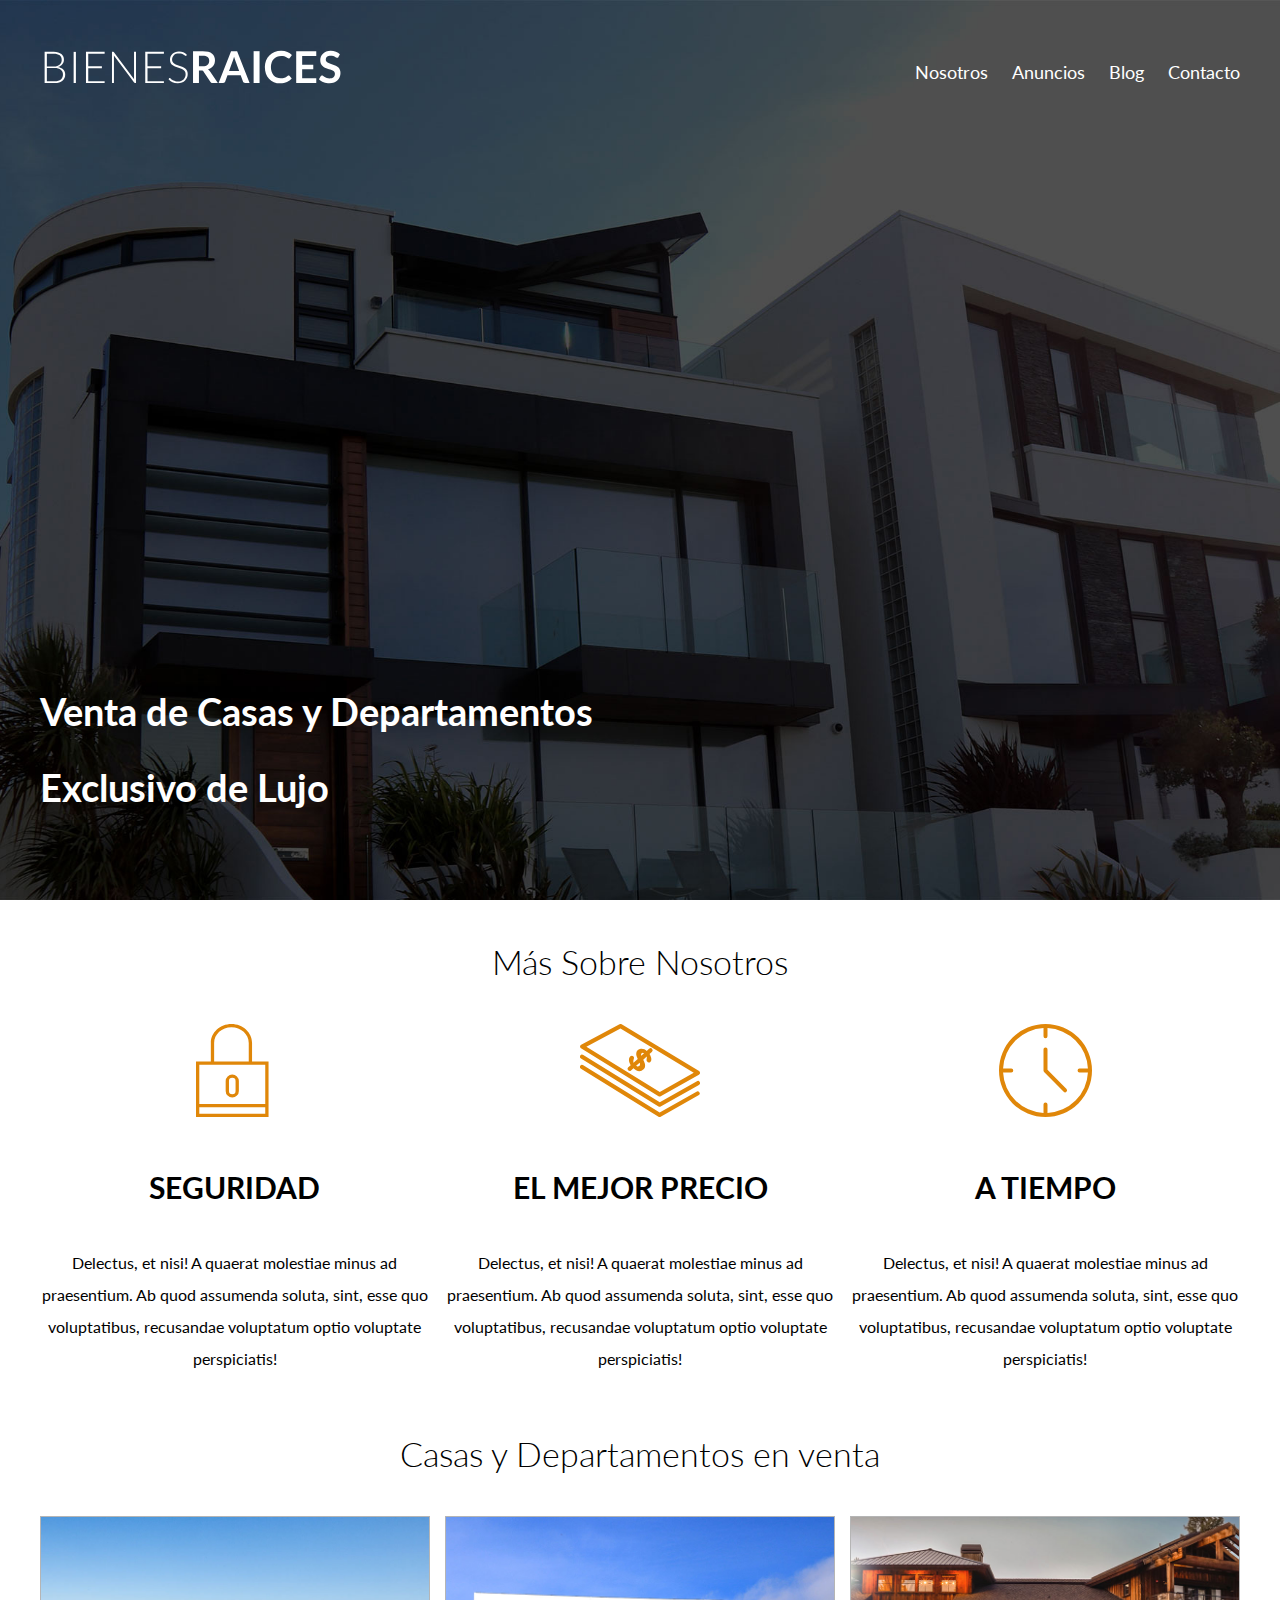
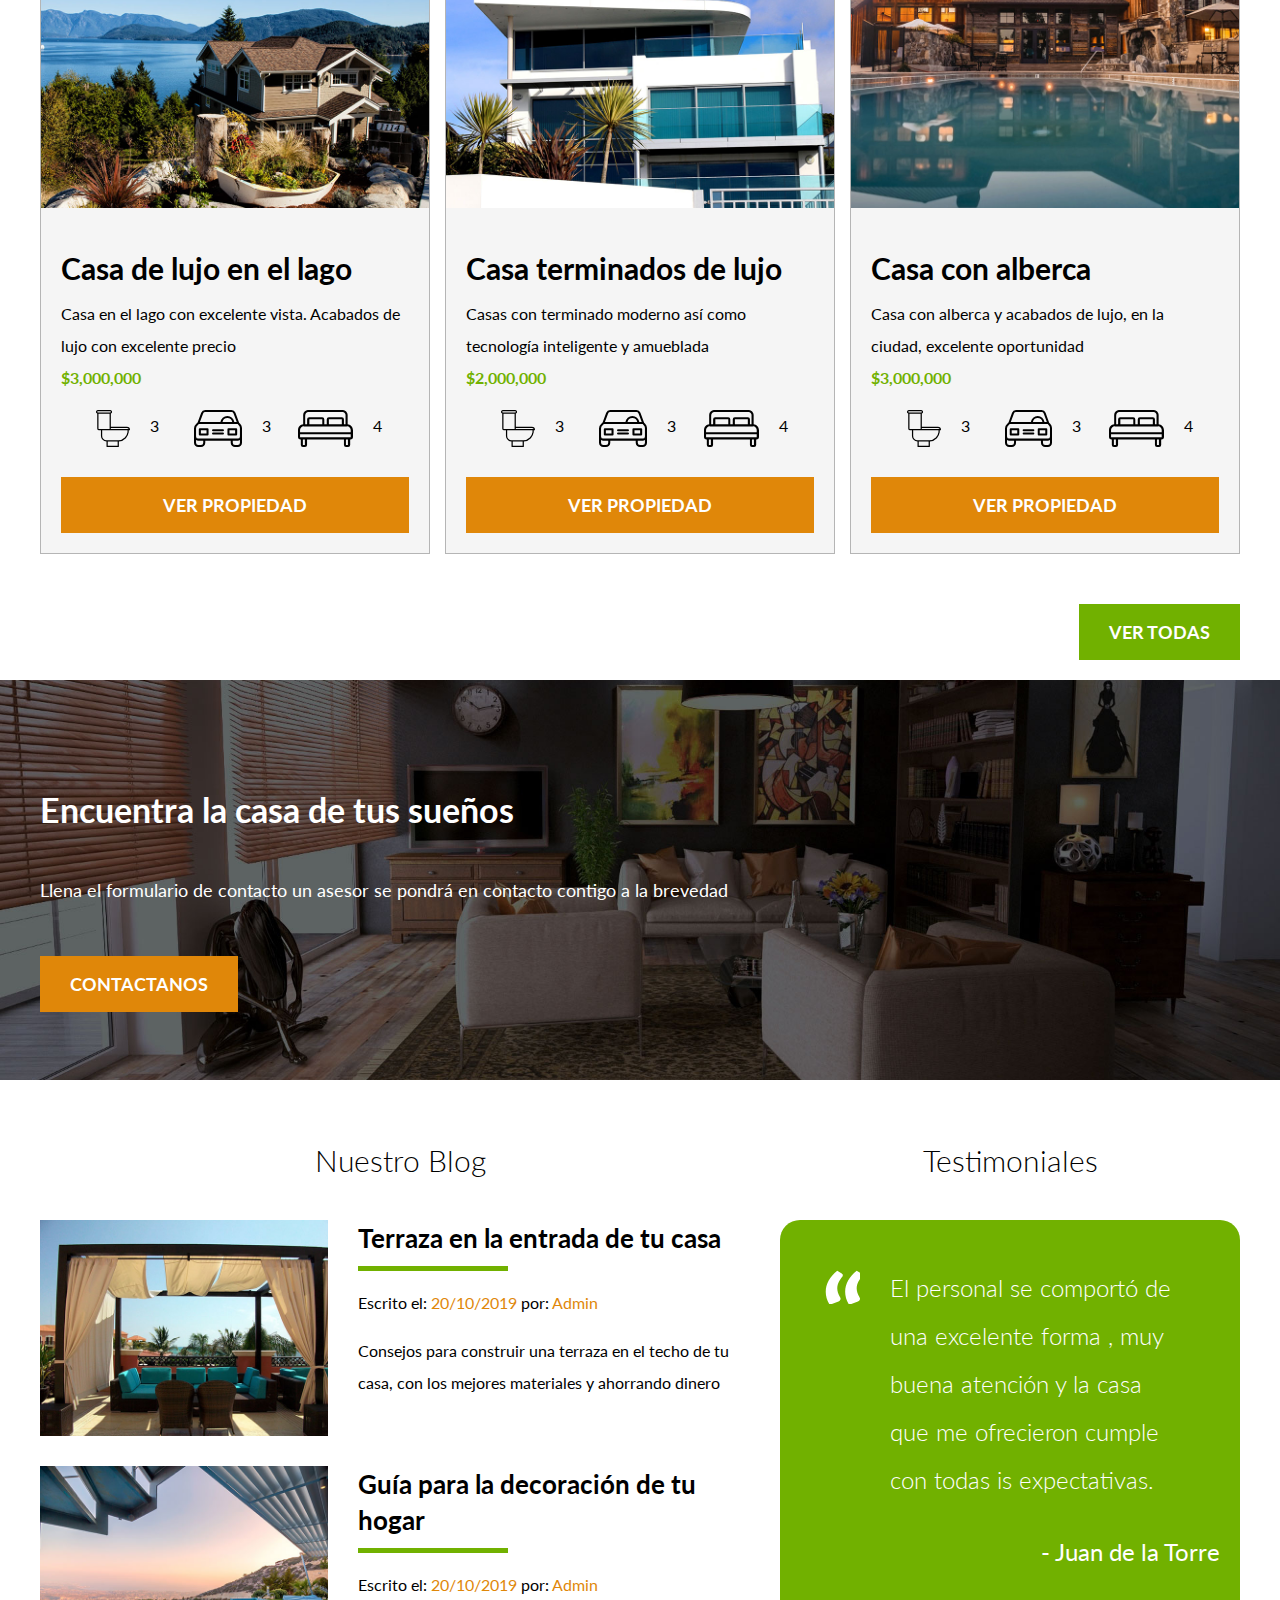
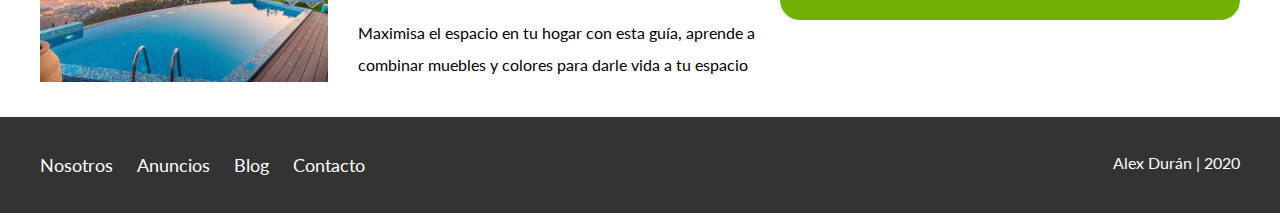
==== index.html @ 14877932 "Subiendo archivos" ====
<!DOCTYPE html>
<html lang="en">

<head>
    <meta charset="UTF-8">
    <meta name="viewport" content="width=device-width, initial-scale=1.0">
    <meta http-equiv="X-UA-Compatible" content="ie=edge">
    <link rel="stylesheet" href="https://fonts.googleapis.com/css?family=Lato:300,400,700,900">
    <link rel="stylesheet" href="/css/normalize.css">
    <link rel="stylesheet" href="/css/styles.css">
    <title>Bienes Raices</title>
</head>

<body>
    <header class="site-header inicio">
        <div class="container container-header">
            <div class="barra">
                <a href="/">
                    <img src="/css/img/logo.svg" alt="Logotipo de Bienes Raices">
                </a>

                <div class="mobile-menu">
                    <a href="#navegacion">
                        <img src="/css/img/barras.svg" alt="Icono menu">
                    </a>
                </div>

                <nav id="navegacion" class="navegacion">
                    <a href="nosotros.html">Nosotros</a>
                    <a href="anuncios.html">Anuncios</a>
                    <a href="blog.html">Blog</a>
                    <a href="contacto.html">Contacto</a>
                </nav>
            </div>
            <h1>Venta de Casas y Departamentos Exclusivo de Lujo</h1>
        </div>
    </header>

    <section class="container seccion">
        <h2 class="fw-300 centrar-texto">Más Sobre Nosotros</h2>

        <div class="iconos-nosotros">
            <div class="icono">
                <img src="/css/img/icono1.svg" alt="Icono seguridad">
                <h3>Seguridad</h3>
                <p>Delectus, et nisi! A quaerat molestiae minus ad praesentium. Ab quod assumenda soluta, sint, esse quo voluptatibus, recusandae voluptatum optio voluptate perspiciatis!</p>
            </div>

            <div class="icono">
                <img src="/css/img/icono2.svg" alt="Icono mejor precio">
                <h3>El mejor precio</h3>
                <p>Delectus, et nisi! A quaerat molestiae minus ad praesentium. Ab quod assumenda soluta, sint, esse quo voluptatibus, recusandae voluptatum optio voluptate perspiciatis!</p>
            </div>

            <div class="icono">
                <img src="/css/img/icono3.svg" alt="Icono a tiempo">
                <h3>A tiempo</h3>
                <p>Delectus, et nisi! A quaerat molestiae minus ad praesentium. Ab quod assumenda soluta, sint, esse quo voluptatibus, recusandae voluptatum optio voluptate perspiciatis!</p>
            </div>
        </div>
    </section>

    <main class="container seccion">
        <h2 class="fw-300 centrar-texto">Casas y Departamentos en venta</h2>

        <div class="container-anuncios">
            <div class="anuncio">
                <img src="/css/img/anuncio1.jpg" alt="Casa en el lago">
                <div class="contenido-anuncio">
                    <h3>Casa de lujo en el lago</h3>
                    <p>Casa en el lago con excelente vista. Acabados de lujo con excelente precio</p>
                    <p class="precio">$3,000,000</p>
                    <ul class="iconos-caracteristicas">
                        <li>
                            <img src="/css/img/icono_wc.svg" alt="icono wc">
                            <p>3</p>
                        </li>
                        <li>
                            <img src="/css/img/icono_estacionamiento.svg" alt="icono autos">
                            <p>3</p>
                        </li>
                        <li>
                            <img src="/css/img/icono_dormitorio.svg" alt="icono habitaciones">
                            <p>4</p>
                        </li>
                    </ul>
                    <a href="anuncio.html" class="boton boton-naranja d-block">Ver propiedad</a>
                </div>
            </div>

            <div class="anuncio">
                <img src="/css/img/anuncio2.jpg" alt="Casa terminados de lujo">
                <div class="contenido-anuncio">
                    <h3>Casa terminados de lujo</h3>
                    <p>Casas con terminado moderno así como tecnología inteligente y amueblada</p>
                    <p class="precio">$2,000,000</p>
                    <ul class="iconos-caracteristicas">
                        <li>
                            <img src="/css/img/icono_wc.svg" alt="icono wc">
                            <p>3</p>
                        </li>
                        <li>
                            <img src="/css/img/icono_estacionamiento.svg" alt="icono autos">
                            <p>3</p>
                        </li>
                        <li>
                            <img src="/css/img/icono_dormitorio.svg" alt="icono habitaciones">
                            <p>4</p>
                        </li>
                    </ul>
                    <a href="anuncio.html" class="boton boton-naranja d-block">Ver propiedad</a>
                </div>
            </div>

            <div class="anuncio">
                <img src="/css/img/anuncio3.jpg" alt="Casa con alberca">
                <div class="contenido-anuncio">
                    <h3>Casa con alberca</h3>
                    <p>Casa con alberca y acabados de lujo, en la ciudad, excelente oportunidad</p>
                    <p class="precio">$3,000,000</p>
                    <ul class="iconos-caracteristicas">
                        <li>
                            <img src="/css/img/icono_wc.svg" alt="icono wc">
                            <p>3</p>
                        </li>
                        <li>
                            <img src="/css/img/icono_estacionamiento.svg" alt="icono autos">
                            <p>3</p>
                        </li>
                        <li>
                            <img src="/css/img/icono_dormitorio.svg" alt="icono habitaciones">
                            <p>4</p>
                        </li>
                    </ul>
                    <a href="anuncio.html" class="boton boton-naranja d-block">Ver propiedad</a>
                </div>
            </div>
        </div>

        <div class="ver-todas">
            <a href="anuncios.html" class="boton boton-verde">Ver Todas</a>
        </div>
    </main>

    <section class="imagen-contacto">
        <div class="container contenido-contacto">
            <h2>Encuentra la casa de tus sueños</h2>
            <p>Llena el formulario de contacto un asesor se pondrá en contacto contigo a la brevedad</p>
            <a href="contacto.html" class="boton boton-naranja">Contactanos</a>
        </div>
    </section>

    <div class="seccion-inferior container seccion">
        <section class="blog">
            <h3 class="centrar-texto fw-300">Nuestro Blog</h3>

            <article class="entrada-blog">
                <div class="imagen">
                    <img src="/css/img/blog1.jpg" alt="Entrada de blog">
                </div>
                <div class="texto-entrada">
                    <a href="entrada.html">
                        <h4>Terraza en la entrada de tu casa</h4>
                    </a>
                    <p>Escrito el: <span> 20/10/2019 </span> por: <span>Admin</span></p>
                    <p>Consejos para construir una terraza en el techo de tu casa, con los mejores materiales y ahorrando dinero</p>
                </div>
            </article>

            <article class="entrada-blog">
                <div class="imagen">
                    <img src="/css/img/blog2.jpg" alt="Entrada de blog">
                </div>
                <div class="texto-entrada">
                    <a href="entrada.html">
                        <h4>Guía para la decoración de tu hogar</h4>
                    </a>
                    <p>Escrito el: <span> 20/10/2019 </span> por: <span>Admin</span></p>
                    <p>Maximisa el espacio en tu hogar con esta guía, aprende a combinar muebles y colores para darle vida a tu espacio</p>
                </div>
            </article>
        </section>

        <section class="testimoniales">
            <h3 class="centrar-texto fw-300">Testimoniales</h3>
            <div class="testimonial">
                <blockquote>
                    El personal se comportó de una excelente forma , muy buena atención y la casa que me ofrecieron cumple con todas is expectativas.
                </blockquote>
                <p>- Juan de la Torre</p>
            </div>
        </section>
    </div>

    <footer class="site-footer seccion">
        <div class="container container-footer">
            <nav class="navegacion">
                <a href="nosotros.html">Nosotros</a>
                <a href="anuncios.html">Anuncios</a>
                <a href="blog.html">Blog</a>
                <a href="contacto.html">Contacto</a>
            </nav>
            <p class="copyright">Alex Durán | 2020</p>
        </div>
    </footer>
</body>

</html>
---- css/styles.css ----
/** Globales **/
html {
    box-sizing: border-box;
    font-size: 62.5%; /** Reset para REMS - 62.5% = 10px de 16px **/
}

*, *::before, *::after {
    box-sizing: inherit;
}

body {
    font-family: 'Lato', sans-serif;
    font-size: 1.6rem;
    line-height: 2;
}

.container {
    width: 95%;
    max-width: 120rem; /** = 1200px **/
    margin: 0 auto;
}

h1{
    font-size: 3.8rem;
}

h2 {
    font-size: 3.4rem;
}

h3 {
    font-size: 3rem;
}

h4 {
    font-size: 2.6rem;
}

img {
    max-width: 100%;
}

/* Utilidades */
.seccion {
    margin-top: 2rem;
    margin-bottom: 2rem;
}

.fw-300 {
    font-weight: 300;
    text-align: center;
}

.centrar-texto{
    text-align: center;
}

.d-block{
    display: block!important;
}

.contenido-centrado {
    max-width: 800px;
}

/* Botones */
.boton {
    color: #fff;
    font-weight: 700;
    text-decoration: none;
    font-size: 1.8rem;
    padding: 1rem 3rem;
    margin-top: 3rem;
    display: inline-block;
    text-align: center;
    text-transform: uppercase;
    border: none;
    display: block;
    flex: 0 0 100%;
}

@media (min-width: 768px) {
    .boton {
        display: inline-block;
        flex: 0 0 auto;
    }
}

.boton:hover {
    cursor: pointer;
}

.boton-naranja{
    background-color: #E08709;
}

.boton-verde{
    background-color: #71b100;
}


/* Header */
.site-header {
    background-color: #333;
    padding: 1rem 0 3rem 0;
}

.site-header.inicio {
    background-image: url(/css/img/header.jpg);
    background-position: center center;
    background-size: cover;
    height: 100vh;
    min-height: 60rem;
}

.container-header {
    height: 100%;
    display: flex;
    flex-direction: column;
    justify-content: space-between;
    text-align: center;
}

@media (min-width: 768px) {
    .container-header {
        text-align: left;
    }
}
.container-header h1 {
    color: #fff;
    padding-bottom: 2rem;
    max-width: 60rem;
    line-height: 2;
}

.barra {
    padding-top: 3rem;
}

@media (min-width: 768px) {
    .barra {
        display: flex;
        justify-content: space-between;
        align-items: center;
    }
}

.navegacion a {
    color: #fff;
    text-decoration: none;
    font-size: 2.2rem;
    display: block;
}

@media (min-width: 768px) {
    .navegacion a {
        display: inline-block;
        font-size: 1.8rem; /** = 18px **/
        margin-right: 2rem;
    }

    .navegacion a:last-of-type {
        margin: 0;
    }
}

.navegacion a:hover {
    color: #71B100;
}

/* Mobil menu */
.mobile-menu img {
    width: 5rem;
}

@media (min-width: 768px) {
    .mobile-menu {
        display: none;
    }
}

.navegacion:target {
    display: block;
}

.navegacion {
    display: none;
}

@media (min-width: 768px) {
    .navegacion {
        display: block;
    }
}

/* Iconos Nosotros */
@media (min-width: 768px) {
    .iconos-nosotros {
        display: flex;
        justify-content: space-between;
    }
}

.icono {
    text-align: center;
}

@media (min-width: 768px) {
    .icono {
        flex-basis: calc(33.3% - 1rem);
    }
}

.icono h3 {
    text-transform: uppercase;
}

/* Anuncios */
@media (min-width: 768px) {
    .container-anuncios{
        display: flex;
        justify-content: space-between;
        flex-wrap: wrap;
    }
}

.anuncio {
   /* flex-grow: 0;
    flex-shrink: 0;
    flex-basis: calc(33.3% - 1rem);*/
    border: 1px solid #b5b5b5;
    background-color: #F5f5f5;
    margin-bottom: 2rem;
}

@media (min-width: 768px) {
    .anuncio {
        flex: 0 0 calc(33.3% - 1rem);
    }
}

.contenido-anuncio{
    padding: 2rem;
}

.contenido-anuncio h3,
.contenido-anuncio p {
    margin: 0;
}

.precio {
    color: #71B100;
    font-weight: 700;
}

.iconos-caracteristicas {
    list-style: none;
    padding: 0;
    display: flex;
    justify-content: space-evenly;
    flex: 1;
    max-width: 500px;
}

.iconos-caracteristicas li{
    /*flex: 1;*/
    display: flex;
}

.iconos-caracteristicas li img{
    margin-right: 2rem;
}

.ver-todas{
    display: flex;
    justify-content: flex-end;
}

/* Contacto Home */
.imagen-contacto {
    background-image: url(../css/img/encuentra.jpg);
    background-position:  center center;
    background-size: cover;
    height: 40rem;
    display: flex;
    align-items: center;
}

.contenido-contacto{
    flex: 0 0 95%;
    color: #fff;
}

.contenido-contacto p{
    font-size: 1.8rem;
}

/* Sección Inferior */
@media (min-width: 768px) {
    .seccion-inferior {
        display: flex;
        justify-content: space-between;
    }
    
    .seccion-inferior .blog{
        flex-basis: 60%;
    }
    
    .seccion-inferior .testimoniales{
        flex-basis: calc(40% - 2rem);
    }
}

.entrada-blog {
    margin-bottom: 2rem;
}

@media (min-width: 768px) {
    .entrada-blog {
        display: flex;
        justify-content: space-between;
    }
}

.entrada-blog:last-of-type {
    margin-bottom: 0;
}

@media (min-width: 768px) {
    .entrada-blog .imagen {
        flex-basis: 40%;
    }
    
    .entrada-blog .texto-entrada{
        flex-basis: calc(60% - 3rem);
    }
}

.texto-entrada a{
    color: #000;
    text-decoration: none;
}

.texto-entrada h4{
    margin: 0;
    line-height: 1.4;
}

.texto-entrada h4::after{
    content: '';
    display: block;
    width: 15rem;
    height: 0.5rem;
    background-color: #71b100;
    margin-top: 1rem;
}

.texto-entrada span{
    color: #E08709;
}

/* Testimoniales */

.testimonial {
    background-color: #71b100;
    font-size: 2.4rem;
    padding: 2rem;
    color: #fff;
    border-radius: 2rem;
}

.testimonial p {
    text-align: right;
}

.testimonial blockquote::before {
    content: "";
    background-image: url(../css/img/comilla.svg);
    width: 4rem;
    height: 4rem;
    position: absolute;
    left: -2rem;
}

.testimonial blockquote {
    position: relative;
    padding-left: 5rem;
    font-weight: 300;
}

/* Footer */
.site-footer {
    background-color: #333;
    margin: 0;
}

.container-footer {
    padding: 3rem 0;
    text-align: center;
}

@media (min-width: 768px) {
    .container-footer {
        display: flex;
        justify-content: space-between;
    }
}

.site-footer nav {
    display: none;
}

@media (min-width: 768px) {
    .site-footer nav {
        display: block;
    }
}

.copyright{
    margin: 0;
    color: #fff;
}

/* INTERNAS */
/* Nosotros */
@media (min-width: 768px) {
    .container-nosotros {
        display: grid;
        grid-template-columns: repeat(2, 1fr);
        grid-column-gap: 2rem;
    }
}

.texto-nosotros blockquote {
    font-weight: 900;
    font-size: 2rem;
    margin: 0;
    padding: 1rem 0 3rem 0;
}

/* Anuncio */
.resumen-propiedad{
    display: flex;
    justify-content: space-between;
    align-items: center;
}

/* Contacto */
.contacto p {
    font-size: 1.4rem;
    color: #4f4f4f;
    margin: 2rem 0 0 0;
}

legend {
    font-size: 2rem;
    color: #4f4f4f;
}

label {
    font-weight: 700;
    text-transform: uppercase;
    display: block;
}

input:not([type="submit"]),
textarea,
select {
    padding: 1rem;
    display: block;
    width: 100%;
    background-color: #e1e1e1;
    margin-bottom: 2rem;
    border: none;
    border-radius: 1rem;
}

input[type="radio"] {
    width: auto;
    margin: 0;
}

select {
    -webkit-appearance: none;
    appearance: none;
}

textarea {
    height: 20rem;
}

.forma-contacto {
    max-width: 30rem;
    display: flex;
    justify-content: space-between;
    align-items: center;
}
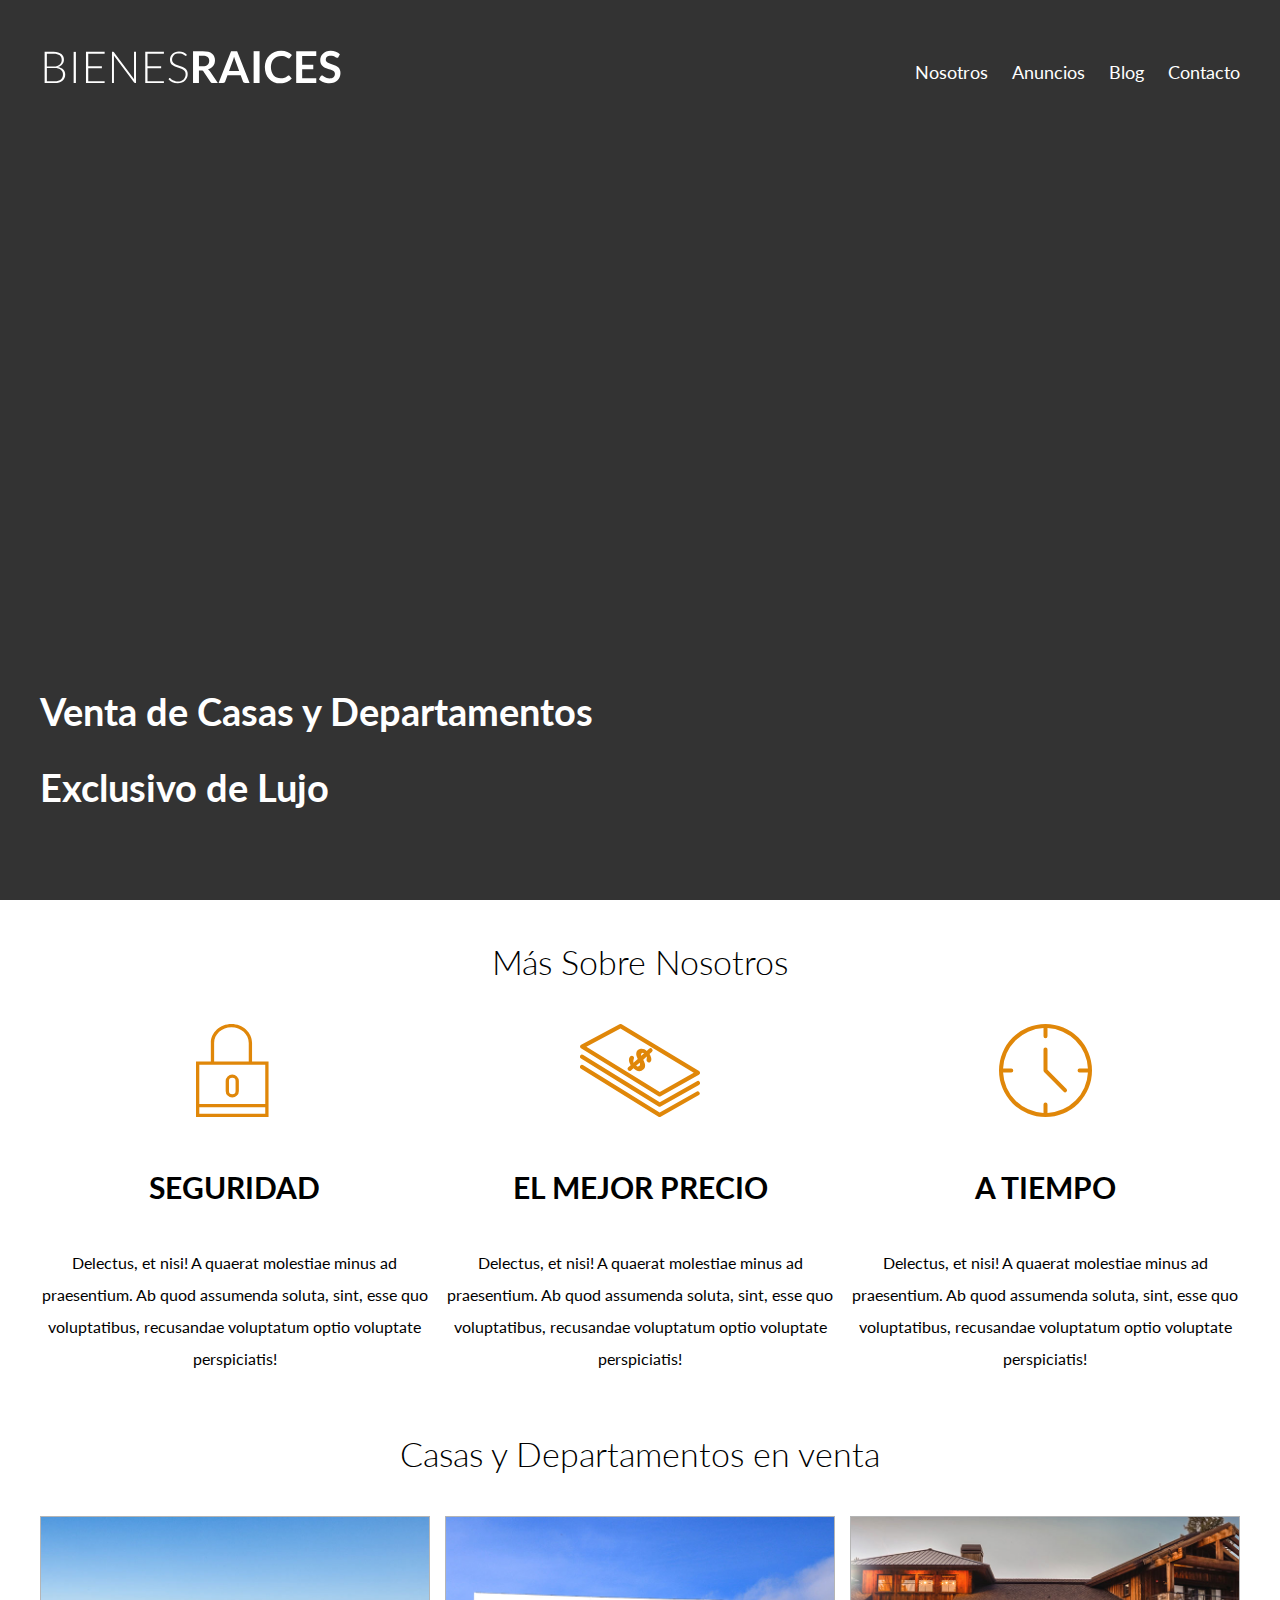
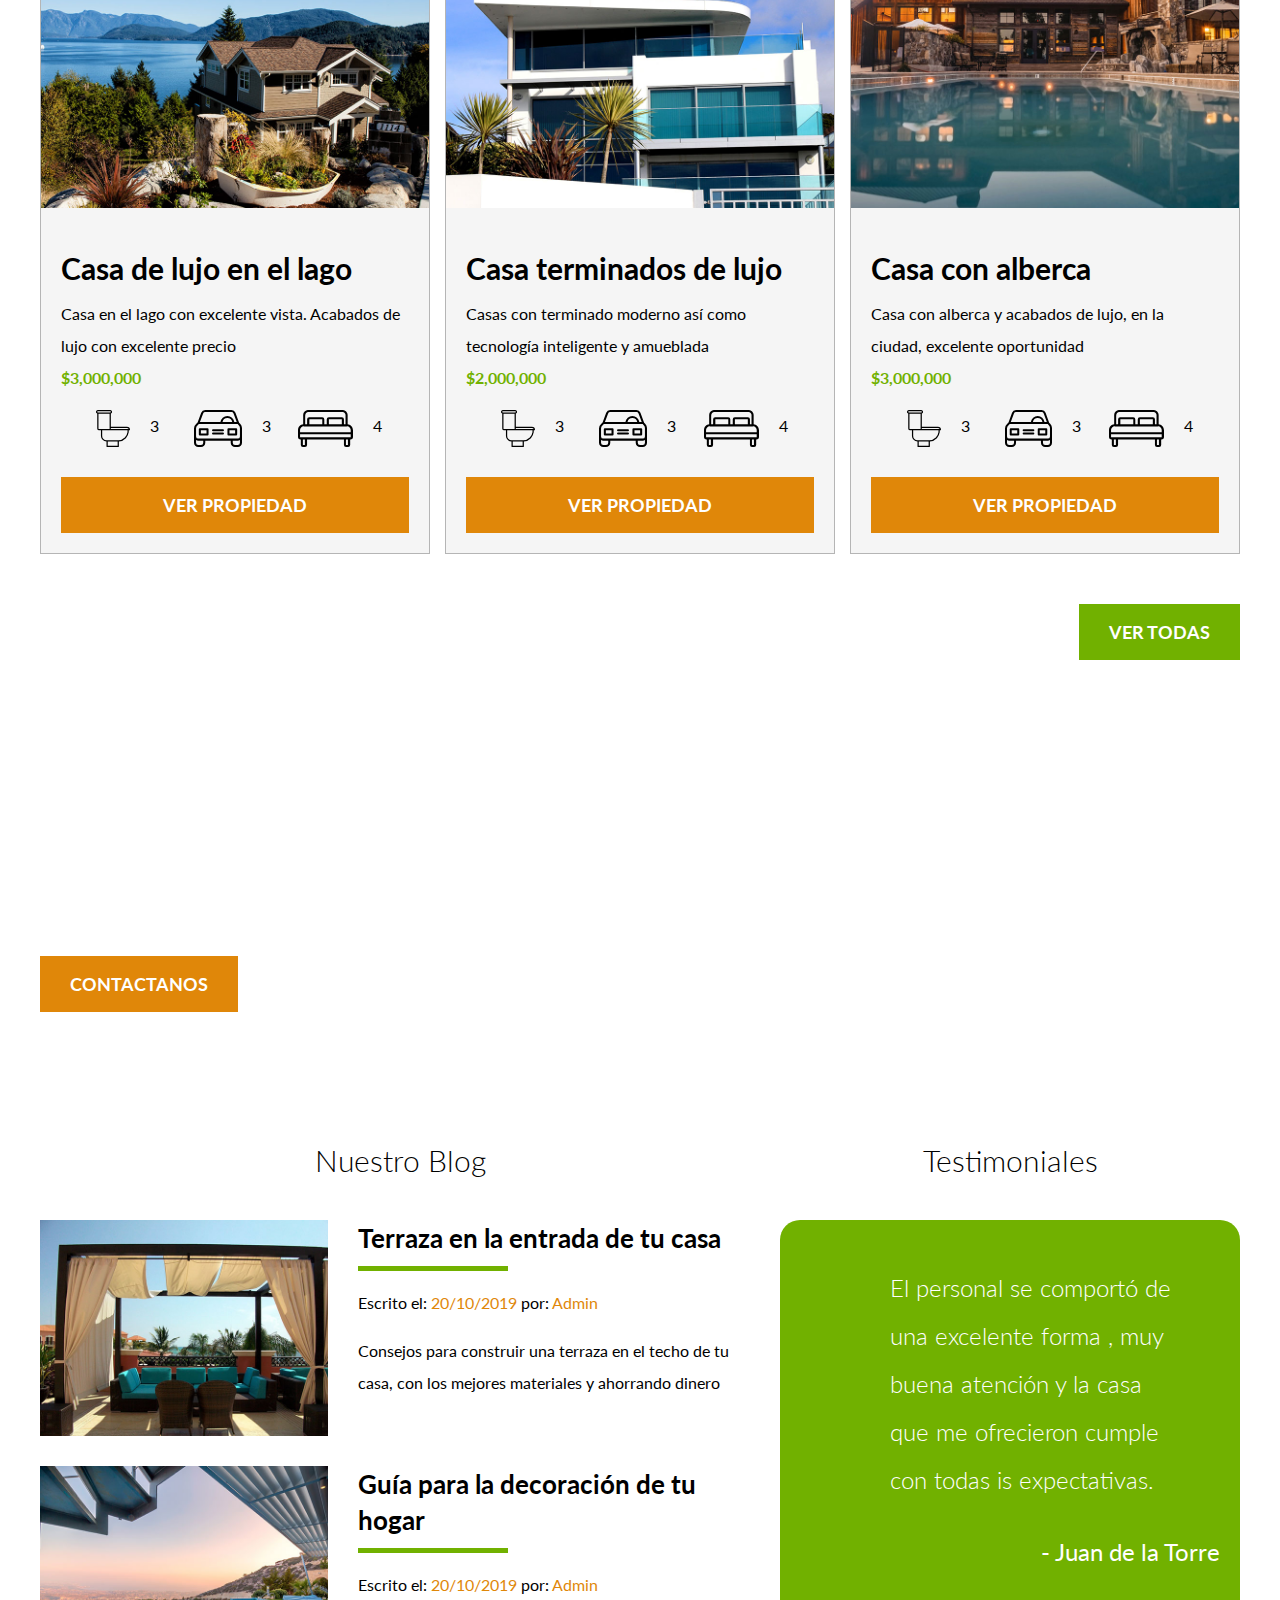
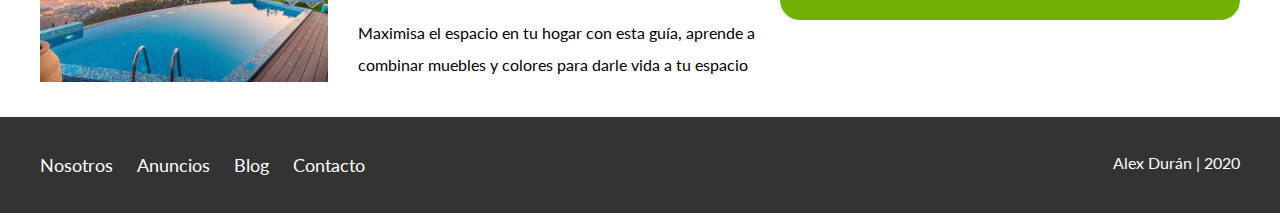
==== commit f05d61a5: "Agregando imagenes" ====
--- a/index.html
+++ b/index.html
@@ -6,8 +6,8 @@
     <meta name="viewport" content="width=device-width, initial-scale=1.0">
     <meta http-equiv="X-UA-Compatible" content="ie=edge">
     <link rel="stylesheet" href="https://fonts.googleapis.com/css?family=Lato:300,400,700,900">
-    <link rel="stylesheet" href="/css/normalize.css">
-    <link rel="stylesheet" href="/css/styles.css">
+    <link rel="stylesheet" href="css/normalize.css">
+    <link rel="stylesheet" href="css/styles.css">
     <title>Bienes Raices</title>
 </head>
 
@@ -15,13 +15,13 @@
     <header class="site-header inicio">
         <div class="container container-header">
             <div class="barra">
-                <a href="/">
-                    <img src="/css/img/logo.svg" alt="Logotipo de Bienes Raices">
+                <a href="#">
+                    <img src="css/img/logo.svg" alt="Logotipo de Bienes Raices">
                 </a>
 
                 <div class="mobile-menu">
                     <a href="#navegacion">
-                        <img src="/css/img/barras.svg" alt="Icono menu">
+                        <img src="css/img/barras.svg" alt="Icono menu">
                     </a>
                 </div>
 
@@ -41,19 +41,19 @@
 
         <div class="iconos-nosotros">
             <div class="icono">
-                <img src="/css/img/icono1.svg" alt="Icono seguridad">
+                <img src="css/img/icono1.svg" alt="Icono seguridad">
                 <h3>Seguridad</h3>
                 <p>Delectus, et nisi! A quaerat molestiae minus ad praesentium. Ab quod assumenda soluta, sint, esse quo voluptatibus, recusandae voluptatum optio voluptate perspiciatis!</p>
             </div>
 
             <div class="icono">
-                <img src="/css/img/icono2.svg" alt="Icono mejor precio">
+                <img src="css/img/icono2.svg" alt="Icono mejor precio">
                 <h3>El mejor precio</h3>
                 <p>Delectus, et nisi! A quaerat molestiae minus ad praesentium. Ab quod assumenda soluta, sint, esse quo voluptatibus, recusandae voluptatum optio voluptate perspiciatis!</p>
             </div>
 
             <div class="icono">
-                <img src="/css/img/icono3.svg" alt="Icono a tiempo">
+                <img src="css/img/icono3.svg" alt="Icono a tiempo">
                 <h3>A tiempo</h3>
                 <p>Delectus, et nisi! A quaerat molestiae minus ad praesentium. Ab quod assumenda soluta, sint, esse quo voluptatibus, recusandae voluptatum optio voluptate perspiciatis!</p>
             </div>
@@ -65,22 +65,22 @@
 
         <div class="container-anuncios">
             <div class="anuncio">
-                <img src="/css/img/anuncio1.jpg" alt="Casa en el lago">
+                <img src="css/img/anuncio1.jpg" alt="Casa en el lago">
                 <div class="contenido-anuncio">
                     <h3>Casa de lujo en el lago</h3>
                     <p>Casa en el lago con excelente vista. Acabados de lujo con excelente precio</p>
                     <p class="precio">$3,000,000</p>
                     <ul class="iconos-caracteristicas">
                         <li>
-                            <img src="/css/img/icono_wc.svg" alt="icono wc">
-                            <p>3</p>
-                        </li>
-                        <li>
-                            <img src="/css/img/icono_estacionamiento.svg" alt="icono autos">
-                            <p>3</p>
-                        </li>
-                        <li>
-                            <img src="/css/img/icono_dormitorio.svg" alt="icono habitaciones">
+                            <img src="css/img/icono_wc.svg" alt="icono wc">
+                            <p>3</p>
+                        </li>
+                        <li>
+                            <img src="css/img/icono_estacionamiento.svg" alt="icono autos">
+                            <p>3</p>
+                        </li>
+                        <li>
+                            <img src="css/img/icono_dormitorio.svg" alt="icono habitaciones">
                             <p>4</p>
                         </li>
                     </ul>
@@ -89,22 +89,22 @@
             </div>
 
             <div class="anuncio">
-                <img src="/css/img/anuncio2.jpg" alt="Casa terminados de lujo">
+                <img src="css/img/anuncio2.jpg" alt="Casa terminados de lujo">
                 <div class="contenido-anuncio">
                     <h3>Casa terminados de lujo</h3>
                     <p>Casas con terminado moderno así como tecnología inteligente y amueblada</p>
                     <p class="precio">$2,000,000</p>
                     <ul class="iconos-caracteristicas">
                         <li>
-                            <img src="/css/img/icono_wc.svg" alt="icono wc">
-                            <p>3</p>
-                        </li>
-                        <li>
-                            <img src="/css/img/icono_estacionamiento.svg" alt="icono autos">
-                            <p>3</p>
-                        </li>
-                        <li>
-                            <img src="/css/img/icono_dormitorio.svg" alt="icono habitaciones">
+                            <img src="css/img/icono_wc.svg" alt="icono wc">
+                            <p>3</p>
+                        </li>
+                        <li>
+                            <img src="css/img/icono_estacionamiento.svg" alt="icono autos">
+                            <p>3</p>
+                        </li>
+                        <li>
+                            <img src="css/img/icono_dormitorio.svg" alt="icono habitaciones">
                             <p>4</p>
                         </li>
                     </ul>
@@ -113,22 +113,22 @@
             </div>
 
             <div class="anuncio">
-                <img src="/css/img/anuncio3.jpg" alt="Casa con alberca">
+                <img src="css/img/anuncio3.jpg" alt="Casa con alberca">
                 <div class="contenido-anuncio">
                     <h3>Casa con alberca</h3>
                     <p>Casa con alberca y acabados de lujo, en la ciudad, excelente oportunidad</p>
                     <p class="precio">$3,000,000</p>
                     <ul class="iconos-caracteristicas">
                         <li>
-                            <img src="/css/img/icono_wc.svg" alt="icono wc">
-                            <p>3</p>
-                        </li>
-                        <li>
-                            <img src="/css/img/icono_estacionamiento.svg" alt="icono autos">
-                            <p>3</p>
-                        </li>
-                        <li>
-                            <img src="/css/img/icono_dormitorio.svg" alt="icono habitaciones">
+                            <img src="css/img/icono_wc.svg" alt="icono wc">
+                            <p>3</p>
+                        </li>
+                        <li>
+                            <img src="css/img/icono_estacionamiento.svg" alt="icono autos">
+                            <p>3</p>
+                        </li>
+                        <li>
+                            <img src="css/img/icono_dormitorio.svg" alt="icono habitaciones">
                             <p>4</p>
                         </li>
                     </ul>
@@ -156,7 +156,7 @@
 
             <article class="entrada-blog">
                 <div class="imagen">
-                    <img src="/css/img/blog1.jpg" alt="Entrada de blog">
+                    <img src="css/img/blog1.jpg" alt="Entrada de blog">
                 </div>
                 <div class="texto-entrada">
                     <a href="entrada.html">
@@ -169,7 +169,7 @@
 
             <article class="entrada-blog">
                 <div class="imagen">
-                    <img src="/css/img/blog2.jpg" alt="Entrada de blog">
+                    <img src="css/img/blog2.jpg" alt="Entrada de blog">
                 </div>
                 <div class="texto-entrada">
                     <a href="entrada.html">
--- a/css/styles.css
+++ b/css/styles.css
@@ -1,10 +1,14 @@
 /** Globales **/
+
 html {
     box-sizing: border-box;
-    font-size: 62.5%; /** Reset para REMS - 62.5% = 10px de 16px **/
-}
-
-*, *::before, *::after {
+    font-size: 62.5%;
+    /** Reset para REMS - 62.5% = 10px de 16px **/
+}
+
+*,
+*::before,
+*::after {
     box-sizing: inherit;
 }
 
@@ -16,11 +20,12 @@
 
 .container {
     width: 95%;
-    max-width: 120rem; /** = 1200px **/
+    max-width: 120rem;
+    /** = 1200px **/
     margin: 0 auto;
 }
 
-h1{
+h1 {
     font-size: 3.8rem;
 }
 
@@ -40,7 +45,9 @@
     max-width: 100%;
 }
 
+
 /* Utilidades */
+
 .seccion {
     margin-top: 2rem;
     margin-bottom: 2rem;
@@ -51,11 +58,11 @@
     text-align: center;
 }
 
-.centrar-texto{
+.centrar-texto {
     text-align: center;
 }
 
-.d-block{
+.d-block {
     display: block!important;
 }
 
@@ -63,7 +70,9 @@
     max-width: 800px;
 }
 
+
 /* Botones */
+
 .boton {
     color: #fff;
     font-weight: 700;
@@ -90,23 +99,24 @@
     cursor: pointer;
 }
 
-.boton-naranja{
+.boton-naranja {
     background-color: #E08709;
 }
 
-.boton-verde{
+.boton-verde {
     background-color: #71b100;
 }
 
 
 /* Header */
+
 .site-header {
     background-color: #333;
     padding: 1rem 0 3rem 0;
 }
 
 .site-header.inicio {
-    background-image: url(/css/img/header.jpg);
+    background-image: url(css/img/header.jpg);
     background-position: center center;
     background-size: cover;
     height: 100vh;
@@ -126,6 +136,7 @@
         text-align: left;
     }
 }
+
 .container-header h1 {
     color: #fff;
     padding-bottom: 2rem;
@@ -155,10 +166,10 @@
 @media (min-width: 768px) {
     .navegacion a {
         display: inline-block;
-        font-size: 1.8rem; /** = 18px **/
+        font-size: 1.8rem;
+        /** = 18px **/
         margin-right: 2rem;
     }
-
     .navegacion a:last-of-type {
         margin: 0;
     }
@@ -168,7 +179,9 @@
     color: #71B100;
 }
 
+
 /* Mobil menu */
+
 .mobile-menu img {
     width: 5rem;
 }
@@ -193,7 +206,9 @@
     }
 }
 
+
 /* Iconos Nosotros */
+
 @media (min-width: 768px) {
     .iconos-nosotros {
         display: flex;
@@ -215,9 +230,11 @@
     text-transform: uppercase;
 }
 
+
 /* Anuncios */
-@media (min-width: 768px) {
-    .container-anuncios{
+
+@media (min-width: 768px) {
+    .container-anuncios {
         display: flex;
         justify-content: space-between;
         flex-wrap: wrap;
@@ -225,7 +242,7 @@
 }
 
 .anuncio {
-   /* flex-grow: 0;
+    /* flex-grow: 0;
     flex-shrink: 0;
     flex-basis: calc(33.3% - 1rem);*/
     border: 1px solid #b5b5b5;
@@ -239,7 +256,7 @@
     }
 }
 
-.contenido-anuncio{
+.contenido-anuncio {
     padding: 2rem;
 }
 
@@ -262,51 +279,53 @@
     max-width: 500px;
 }
 
-.iconos-caracteristicas li{
+.iconos-caracteristicas li {
     /*flex: 1;*/
     display: flex;
 }
 
-.iconos-caracteristicas li img{
+.iconos-caracteristicas li img {
     margin-right: 2rem;
 }
 
-.ver-todas{
+.ver-todas {
     display: flex;
     justify-content: flex-end;
 }
 
+
 /* Contacto Home */
+
 .imagen-contacto {
-    background-image: url(../css/img/encuentra.jpg);
-    background-position:  center center;
+    background-image: url(css/img/encuentra.jpg);
+    background-position: center center;
     background-size: cover;
     height: 40rem;
     display: flex;
     align-items: center;
 }
 
-.contenido-contacto{
+.contenido-contacto {
     flex: 0 0 95%;
     color: #fff;
 }
 
-.contenido-contacto p{
+.contenido-contacto p {
     font-size: 1.8rem;
 }
 
+
 /* Sección Inferior */
+
 @media (min-width: 768px) {
     .seccion-inferior {
         display: flex;
         justify-content: space-between;
     }
-    
-    .seccion-inferior .blog{
+    .seccion-inferior .blog {
         flex-basis: 60%;
     }
-    
-    .seccion-inferior .testimoniales{
+    .seccion-inferior .testimoniales {
         flex-basis: calc(40% - 2rem);
     }
 }
@@ -330,23 +349,22 @@
     .entrada-blog .imagen {
         flex-basis: 40%;
     }
-    
-    .entrada-blog .texto-entrada{
+    .entrada-blog .texto-entrada {
         flex-basis: calc(60% - 3rem);
     }
 }
 
-.texto-entrada a{
+.texto-entrada a {
     color: #000;
     text-decoration: none;
 }
 
-.texto-entrada h4{
+.texto-entrada h4 {
     margin: 0;
     line-height: 1.4;
 }
 
-.texto-entrada h4::after{
+.texto-entrada h4::after {
     content: '';
     display: block;
     width: 15rem;
@@ -355,9 +373,10 @@
     margin-top: 1rem;
 }
 
-.texto-entrada span{
+.texto-entrada span {
     color: #E08709;
 }
+
 
 /* Testimoniales */
 
@@ -375,7 +394,7 @@
 
 .testimonial blockquote::before {
     content: "";
-    background-image: url(../css/img/comilla.svg);
+    background-image: url(css/img/comilla.svg);
     width: 4rem;
     height: 4rem;
     position: absolute;
@@ -388,7 +407,9 @@
     font-weight: 300;
 }
 
+
 /* Footer */
+
 .site-footer {
     background-color: #333;
     margin: 0;
@@ -416,13 +437,17 @@
     }
 }
 
-.copyright{
+.copyright {
     margin: 0;
     color: #fff;
 }
 
+
 /* INTERNAS */
+
+
 /* Nosotros */
+
 @media (min-width: 768px) {
     .container-nosotros {
         display: grid;
@@ -438,14 +463,18 @@
     padding: 1rem 0 3rem 0;
 }
 
+
 /* Anuncio */
-.resumen-propiedad{
+
+.resumen-propiedad {
     display: flex;
     justify-content: space-between;
     align-items: center;
 }
 
+
 /* Contacto */
+
 .contacto p {
     font-size: 1.4rem;
     color: #4f4f4f;
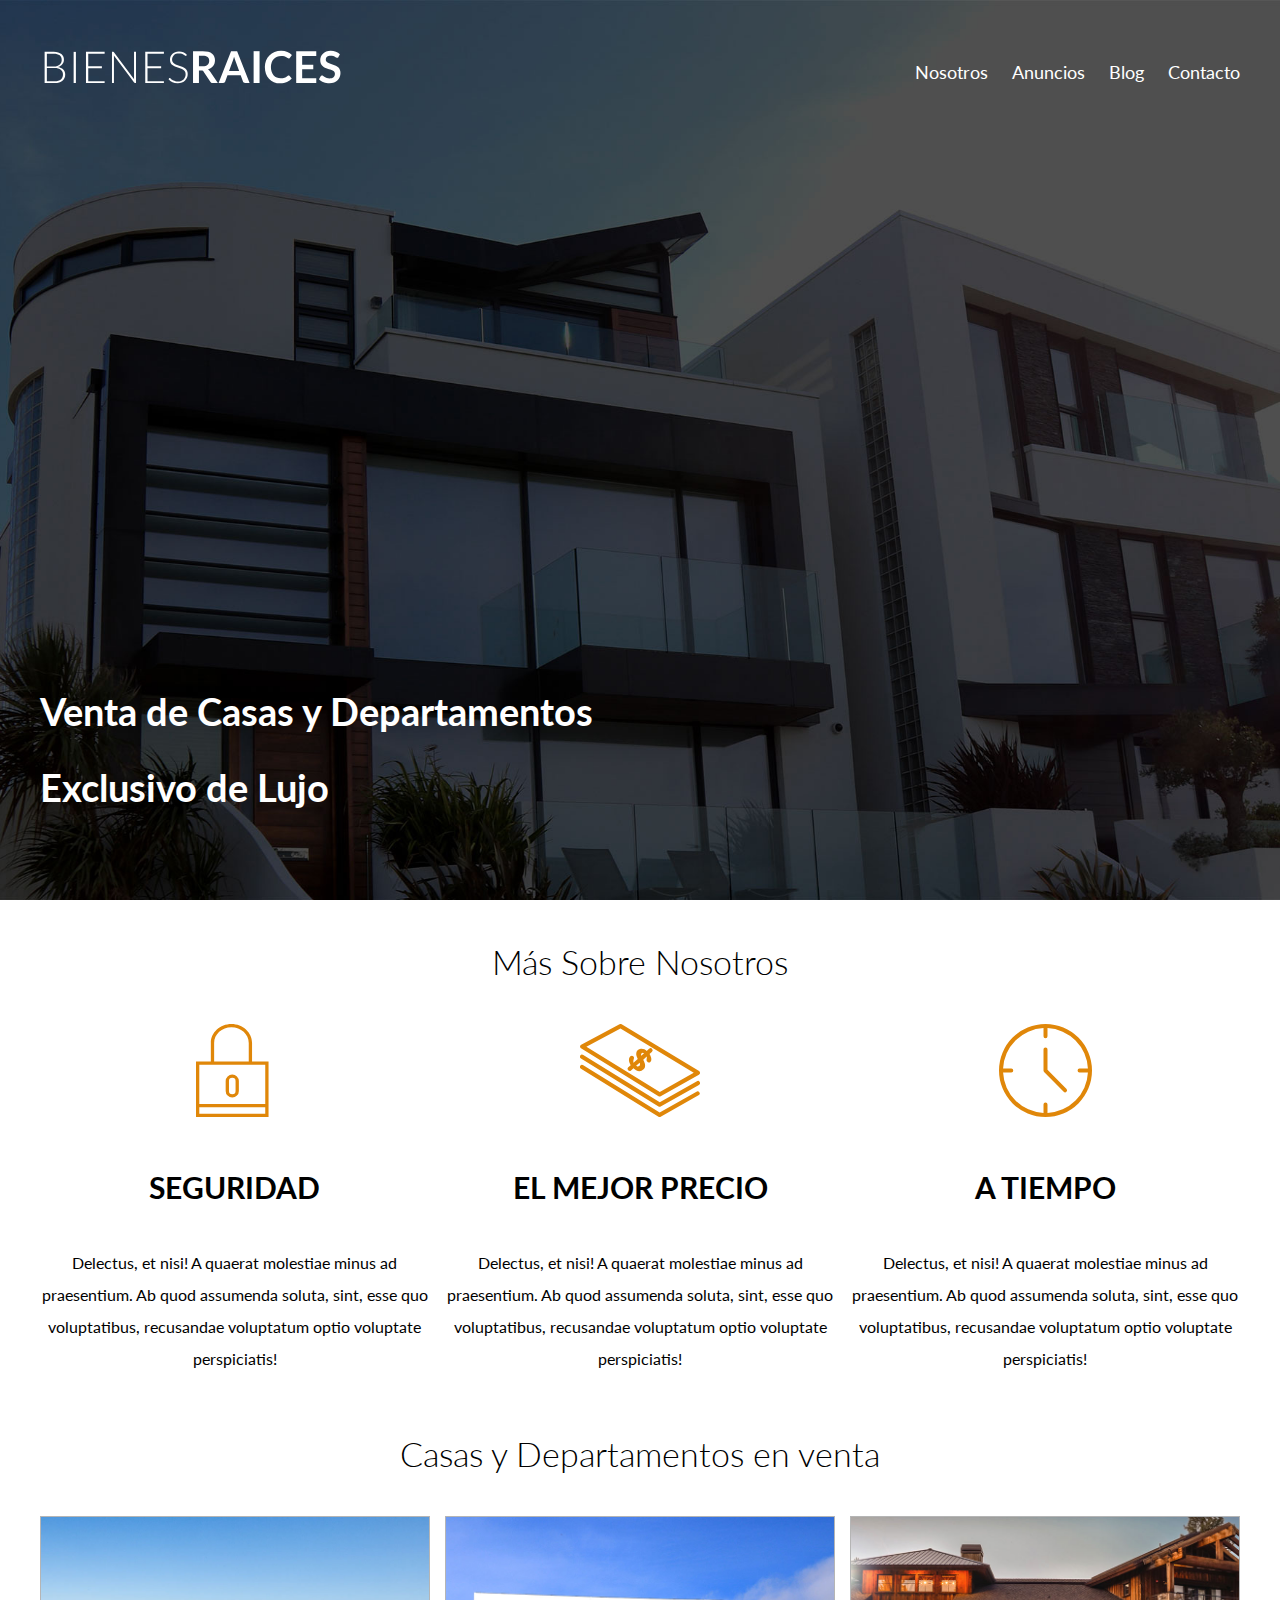
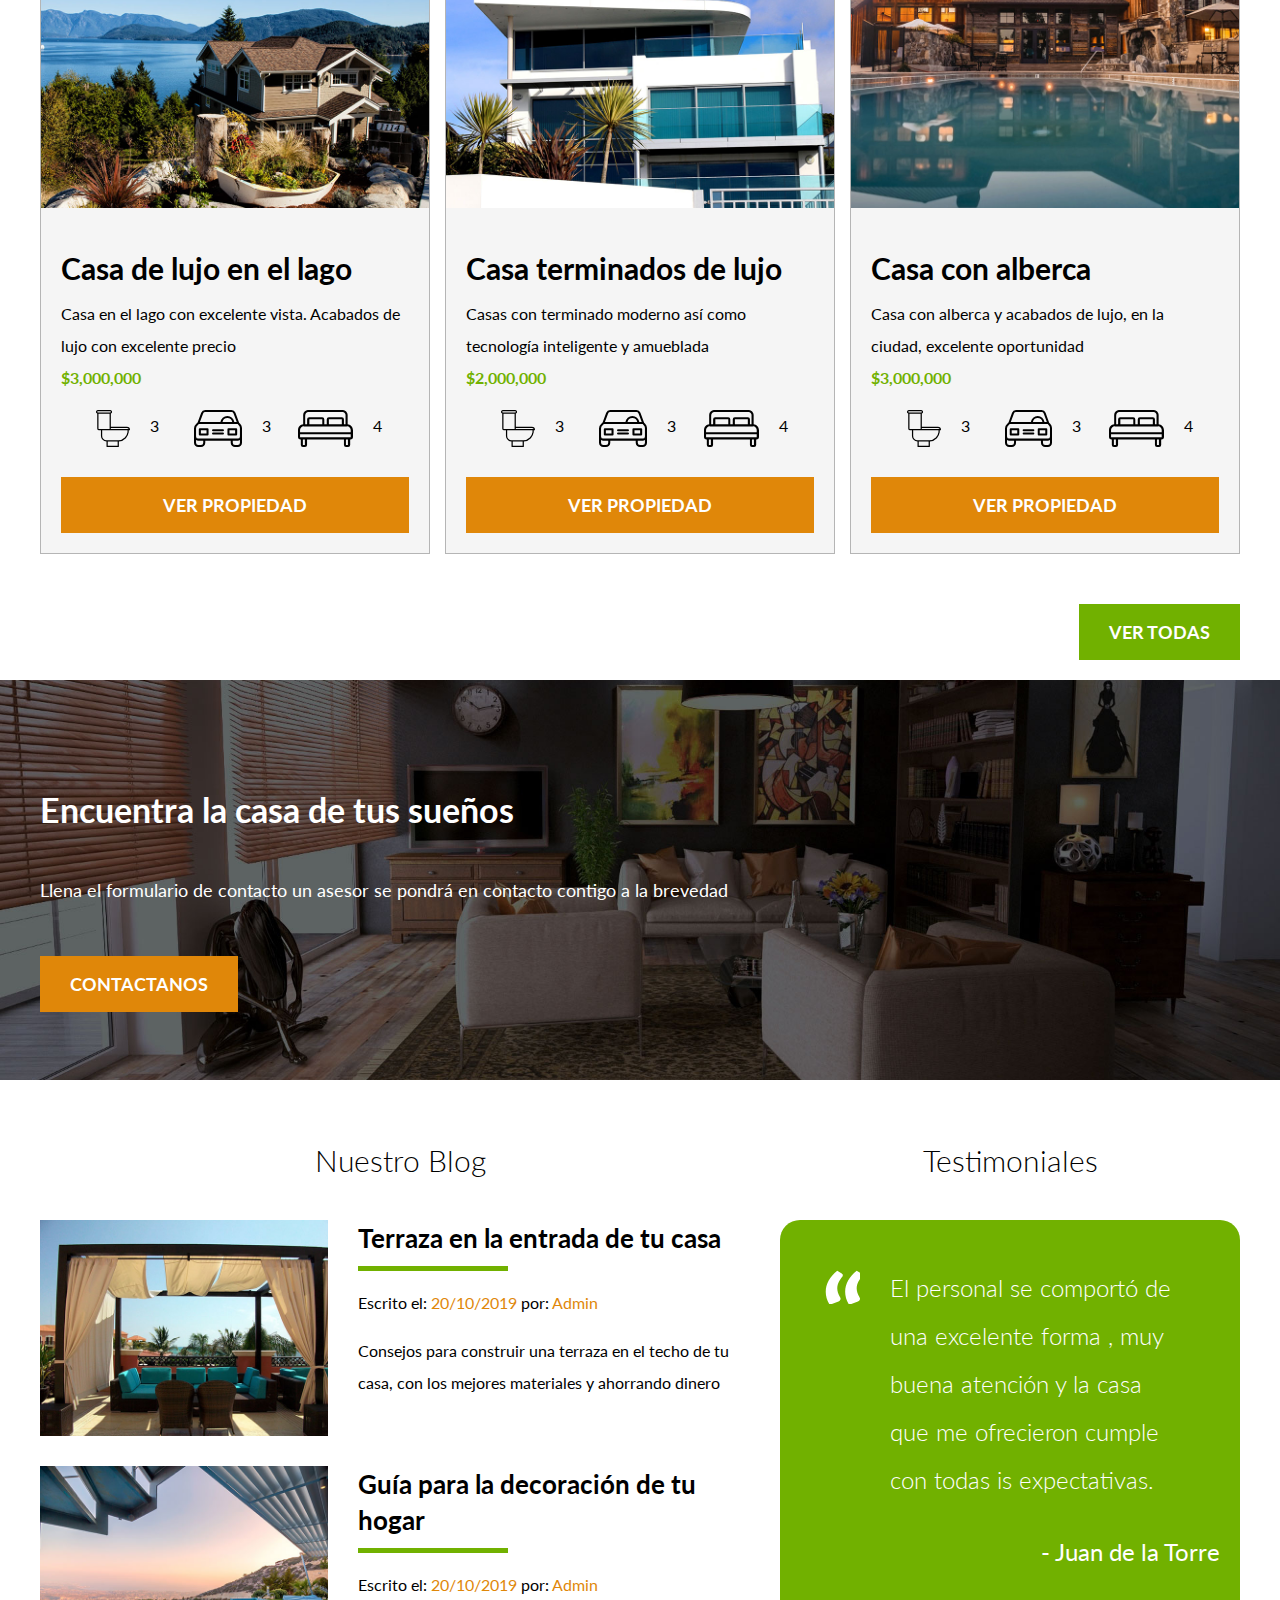
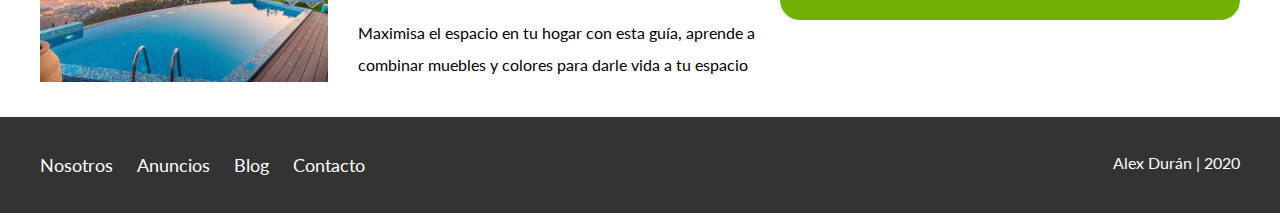
==== commit 7d3edc99: "Agregando fabicon" ====
--- a/index.html
+++ b/index.html
@@ -5,6 +5,7 @@
     <meta charset="UTF-8">
     <meta name="viewport" content="width=device-width, initial-scale=1.0">
     <meta http-equiv="X-UA-Compatible" content="ie=edge">
+    <link rel="icon" type="image/png" href="css/images/fabicon.ico">
     <link rel="stylesheet" href="https://fonts.googleapis.com/css?family=Lato:300,400,700,900">
     <link rel="stylesheet" href="css/normalize.css">
     <link rel="stylesheet" href="css/styles.css">
--- a/css/styles.css
+++ b/css/styles.css
@@ -3,7 +3,6 @@
 html {
     box-sizing: border-box;
     font-size: 62.5%;
-    /** Reset para REMS - 62.5% = 10px de 16px **/
 }
 
 *,
@@ -21,7 +20,6 @@
 .container {
     width: 95%;
     max-width: 120rem;
-    /** = 1200px **/
     margin: 0 auto;
 }
 
@@ -116,7 +114,7 @@
 }
 
 .site-header.inicio {
-    background-image: url(css/img/header.jpg);
+    background-image: url(../css/img/header.jpg);
     background-position: center center;
     background-size: cover;
     height: 100vh;
@@ -167,7 +165,6 @@
     .navegacion a {
         display: inline-block;
         font-size: 1.8rem;
-        /** = 18px **/
         margin-right: 2rem;
     }
     .navegacion a:last-of-type {
@@ -242,9 +239,6 @@
 }
 
 .anuncio {
-    /* flex-grow: 0;
-    flex-shrink: 0;
-    flex-basis: calc(33.3% - 1rem);*/
     border: 1px solid #b5b5b5;
     background-color: #F5f5f5;
     margin-bottom: 2rem;
@@ -297,7 +291,7 @@
 /* Contacto Home */
 
 .imagen-contacto {
-    background-image: url(css/img/encuentra.jpg);
+    background-image: url(../css/img/encuentra.jpg);
     background-position: center center;
     background-size: cover;
     height: 40rem;
@@ -394,7 +388,7 @@
 
 .testimonial blockquote::before {
     content: "";
-    background-image: url(css/img/comilla.svg);
+    background-image: url(../css/img/comilla.svg);
     width: 4rem;
     height: 4rem;
     position: absolute;
@@ -523,4 +517,4 @@
     display: flex;
     justify-content: space-between;
     align-items: center;
-}+}
